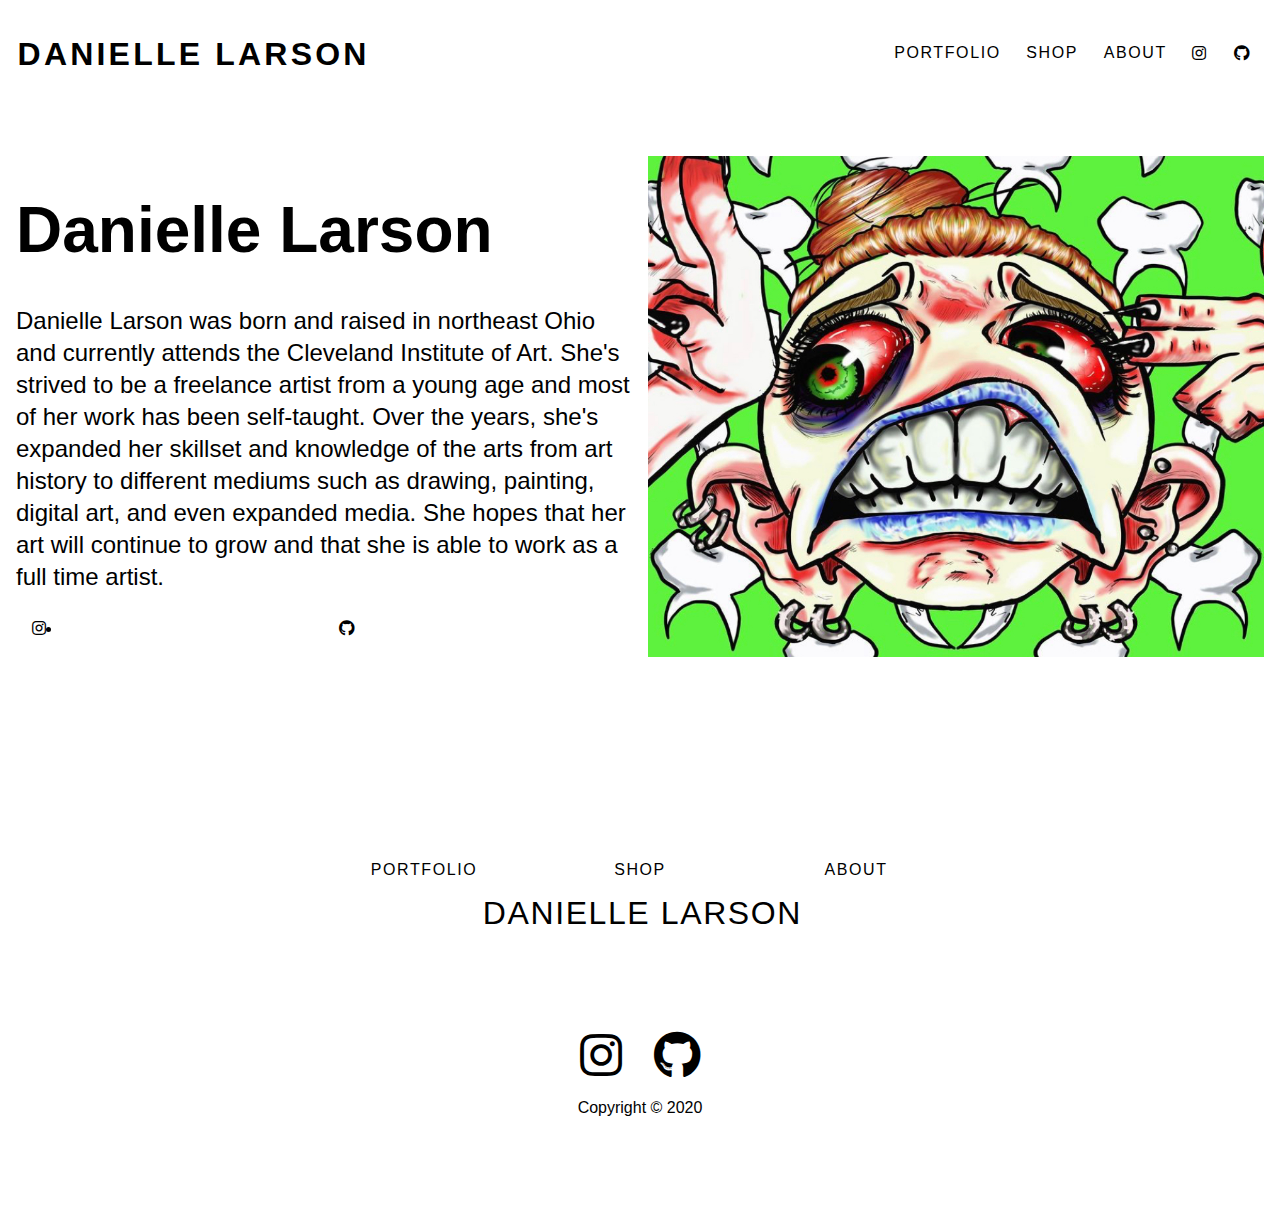
==== about.html @ 301f0d4b "added template and about pages" ====
<!DOCTYPE html>
<html lang="en">
<head>
    <meta charset="UTF-8">
    <meta name="viewport" content="width=device-width, initial-scale=1.0">
    <link rel="stylesheet" href="css/styles.css">
    <link rel="stylesheet" href="css/glightbox.min.css">
    <link rel="stylesheet" href="css/all.min.css">
    <title>About Danielle Larson</title>
</head>
<body>
    <header>
        <nav class="nav-bar">
            <h1 class="logo"><a href="index.html">Danielle Larson</a></h1>
            <ul class="nav-menu">
                <li class="nav-item"><a href="portfolio.html">Portfolio</a></li>
                <li class="nav-item"><a href="shop.html">Shop</a></li>
                <li class="nav-item"><a href="about.html">About</a></li>
                <li class="nav-item social-nav-item">
                    <a href="https://instagram.com/a_n_m1913" aria-label="Link to Instagram"
                        ><i class="fab fa-instagram" aria-hidden="true"></i
                    ></a>
                </li> 
                <li class="nav-item social-nav-item">
                    <a href="https://github.com/larsondanielle" aria-label="Link to Github"
                        ><i class="fab fa-github" aria-hidden="true"></i
                    ></a>
                </li>
            </ul>
        </nav>
    </header>

    <main class="about-page">
        <section class="about-text">
            <h1>Danielle Larson</h1>
            <p>Danielle Larson was born and raised in northeast Ohio and currently attends the Cleveland Institute of Art.  She's strived to be a freelance artist from a young age and most of her work has been self-taught.  Over the years, she's expanded her skillset and knowledge of the arts from art history to different mediums such as drawing, painting, digital art, and even expanded media. She hopes that her art will continue to grow and that she is able to work as a full time artist.</p>
       
       <section class="about-social">
            <a href="https://instagram.com/a_n_m1913" aria-label="Link to Instagram"
                        ><i class="fab fa-instagram" aria-hidden="true"></i
                    ></a>
                </li> 
                <li class="nav-item social-nav-item">
                    <a href="https://github.com/larsondanielle" aria-label="Link to Github"
                        ><i class="fab fa-github" aria-hidden="true"></i
                    ></a>
       </section> 
    </section>
       <section class="about-image">
           <img src="img/self-portrait.jpg" alt="Self portrait with exaggerated expresions and teeth in the background.">
       </section>
    </main>

<footer>
    <nav class="nav-bar footer-nav">
        <ul class="nav-menu">
            <li class="nav-item"><a href="portfolio.html">Portfolio</a></li>
            <li class="nav-item"><a href="shop.html">Shop</a></li>
            <li class="nav-item"><a href="about.html">About</a></li>
            <li class="nav-item logo footer-logo"><a href="index.html">Danielle Larson</a></li>
        </ul>
    </nav>
    <section class="footer-social">
        <a href="https://instagram.com/a_n_m1913" aria-label="Link to Instagram"
            ><i class="fab fa-instagram fa-3x" aria-hidden="true"></i
        ></a>
        <a href="https://github.com/larsondanielle" aria-label="Link to Github"
            ><i class="fab fa-github fa-3x" aria-hidden="true"></i
    ></a>
</section>
<p class="footer-copyright">Copyright &copy; 2020</p>
</footer>
</body>
</html>
---- css/styles.css ----
/*basic styles */
html {
  font-family: 100%;
  line-height: 1.5rem;
  box-sizing: border-box;
  font-family: Arial, Helvetica, sans-serif;
  height: 100%;
}

body {
  margin: 0 auto;
  padding: 0;
  min-height: 100%;
}

*,
*::before,
*::after {
  box-sizing: inherit;
}

img,
video {
  width: 100%;
  height: auto;
  display: block;
}

/* Begin header navbar styles */
.nav-bar {
  display: flex;
  flex-wrap: wrap;
  justify-content: center;
  align-items: center;
  line-height: 1rem;
  overflow: hidden;
  background-color: #fff;
}

.logo,
.nav-menu {
  text-transform: uppercase;
}
.logo,
.nav-item {
  white-space: nowrap;
}

.nav-menu {
  list-style: none;
  display: flex;
  flex-wrap: wrap;
  justify-content: space-evenly;
  align-items: center;
  padding: 0;
  margin: 0;
}

.nav-item {
  flex: 1 0 33.3%;
  text-align: center;
}

.social-nav-item {
  flex: 1 1 10%;
}

.logo a,
.nav-menu a {
  display: block;
  text-decoration: none;
  letter-spacing: 0.2rem;
  padding: 0.8rem;
  color: #000;
}

.logo a {
  font-weight: 700;
  font-size: 2rem;
}

.nav-menu a {
  font-weight: 400;
  letter-spacing: 0.1rem;
  border-bottom: 1px solid #fff;
  transition: all ease 0.1s;
}

.nav-menu a:hover {
  border-bottom: 1px solid #000;
}

/* Hero header navbar changes */

.hero-nav {
  background: none;
  grid-column: 1/-1;
  grid-row: 1/ -1;
  background: none;
  align-content: top;
  z-index: 10;
}

.hero-nav .logo a,
.hero-nav .nav-menu a {
  color: white;
}

.hero-nav .nav-menu a:hover {
  border-bottom: 1px solid #ffffff;
}

.hero-nav .nav-menu a {
  border-bottom: 1px solid rgba(0, 0, 0, 0);
}

/* Homepage here */

.hero-box {
  display: grid;
  grid-template-columns: 1fr;
  grid-template-rows: 1fr;
  grid-gap: 0;
  align-content: center;
  justify-content: center;
  align-items: start;
  height: 100%;
}

.hero-image-box {
  height: 100vh;
  max-width: 100%;
  display: grid;
  grid-column: 1 / -1;
  grid-row: 1 / -1;
}

.hero-image-box::after {
  content: "";
  background-color: rgba(0, 0, 0, 0.4);
  height: 100%;
  width: 100%;
  position: absolute;
  top: 0;
  left: 0;
}

.hero-img,
.hero-video {
  width: 100%;
  height: 100%;
  object-fit: cover;
}

.hero-video {
  background-color: #000;
  background-image: url("../img/red flower.jpg");
  background-repeat: no-repeat;
  background-size: cover;
  background-position: center;
}

.hero-text-box {
  grid-row: 1 / -1;
  grid-column: 1 / -1;
  align-self: center;
  padding: 1rem;
  z-index: 10;
  text-align: center;
}

.hero-heading {
  font-size: 1.5rem;
  letter-spacing: 0.05rem;
  font-weight: bold;
  text-transform: uppercase;
  color: white;
}

.hero-text {
  font-family: 1rem;
  margin-top: 0.5rem;
  color: white;
}

.hero-button {
  display: inline-block;
  padding: 0.75rem 2rem;
  background: none;
  color: white;
  font-size: 1.2rem;
  font-weight: bold;
  border: 1px solid white;
  border-radius: 5px;
  margin: 2rem;
}

.hero-button:hover {
  transform: scale(0.95);
}

.hero-button:active {
  background: rgba(0, 0, 0, 0.3);
}

/* About page CSS*/
.about-page {
  padding: 2rem 1rem 10rem 1rem;
  display: grid;
  grid-template-columns: 1fr;
  height: 100%;
}

.about-text {
  margin: 0 auto;
}

.about-text h1 {
  font-size: 2rem;
  line-height: 2rem;
}

.about-image img {
  height: 100%;
  object-fit: cover;
}

.about-social {
  display: flex;
  justify-content: start;
}

.about-social a {
  color: black;
  padding: 0 1rem 1rem 1rem;
}

/* Footer nav extra styles */
.footer-logo {
  white-space: nowrap;
}

.footer-social {
  display: flex;
  justify-content: center;
  padding-top: 3rem;
}

.footer-social a {
  color: black;
  padding: 0 1rem;
}

.footer-copyright {
  text-align: center;
  padding-bottom: 6rem;
}

/* Add media queries for large screens */

@media (min-width: 600px) {
  .nav-bar {
    line-height: 1.5rem;
  }
  .nav-menu {
    padding: 0 1rem;
  }
  .nav-item {
    flex: 1 1;
  }
  .hero-nav {
    padding-bottom: 1rem;
  }
  .hero-heading {
    font-size: 4rem;
    line-height: 4rem;
  }

  .hero-text-box {
    padding: 2rem;
  }
  .hero-text {
    font-size: 2rem;
    line-height: 2rem;
  }

  .about-page {
    grid-template-columns: 1fr 1fr;
    grid-gap: 1rem;
  }

  .about-text h1 {
    font-size: 3rem;
    line-height: 3rem;
  }
  .about-text p {
    font-size: 1.1rem;
    line-height: 1.5rem;
  }
  .footer-nav {
    padding: 2rem;
  }
  .footer-logo {
    flex-basis: 100%;
  }
}

@media (min-width: 920px) {
  body {
    max-width: 1400px;
  }
  .hero-body {
    max-width: unset;
  }

  .nav-bar {
    justify-content: space-between;
    padding: 1rem 0;
    margin: 1rem auto 2rem auto;
    line-height: 1rem;
  }
  .nav-menu {
    width: auto;
    justify-self: end;
  }

  .logo {
    margin: 0 0 0 0.3rem;
    justify-self: start;
  }
  .hero-nav {
    width: 100%;
  }
  .about-text h1 {
    font-size: 4rem;
    line-height: 4rem;
  }

  .about-text p {
    font-size: 1.5rem;
    line-height: 2rem;
  }

  .footer-nav {
    justify-content: space-evenly;
  }
}
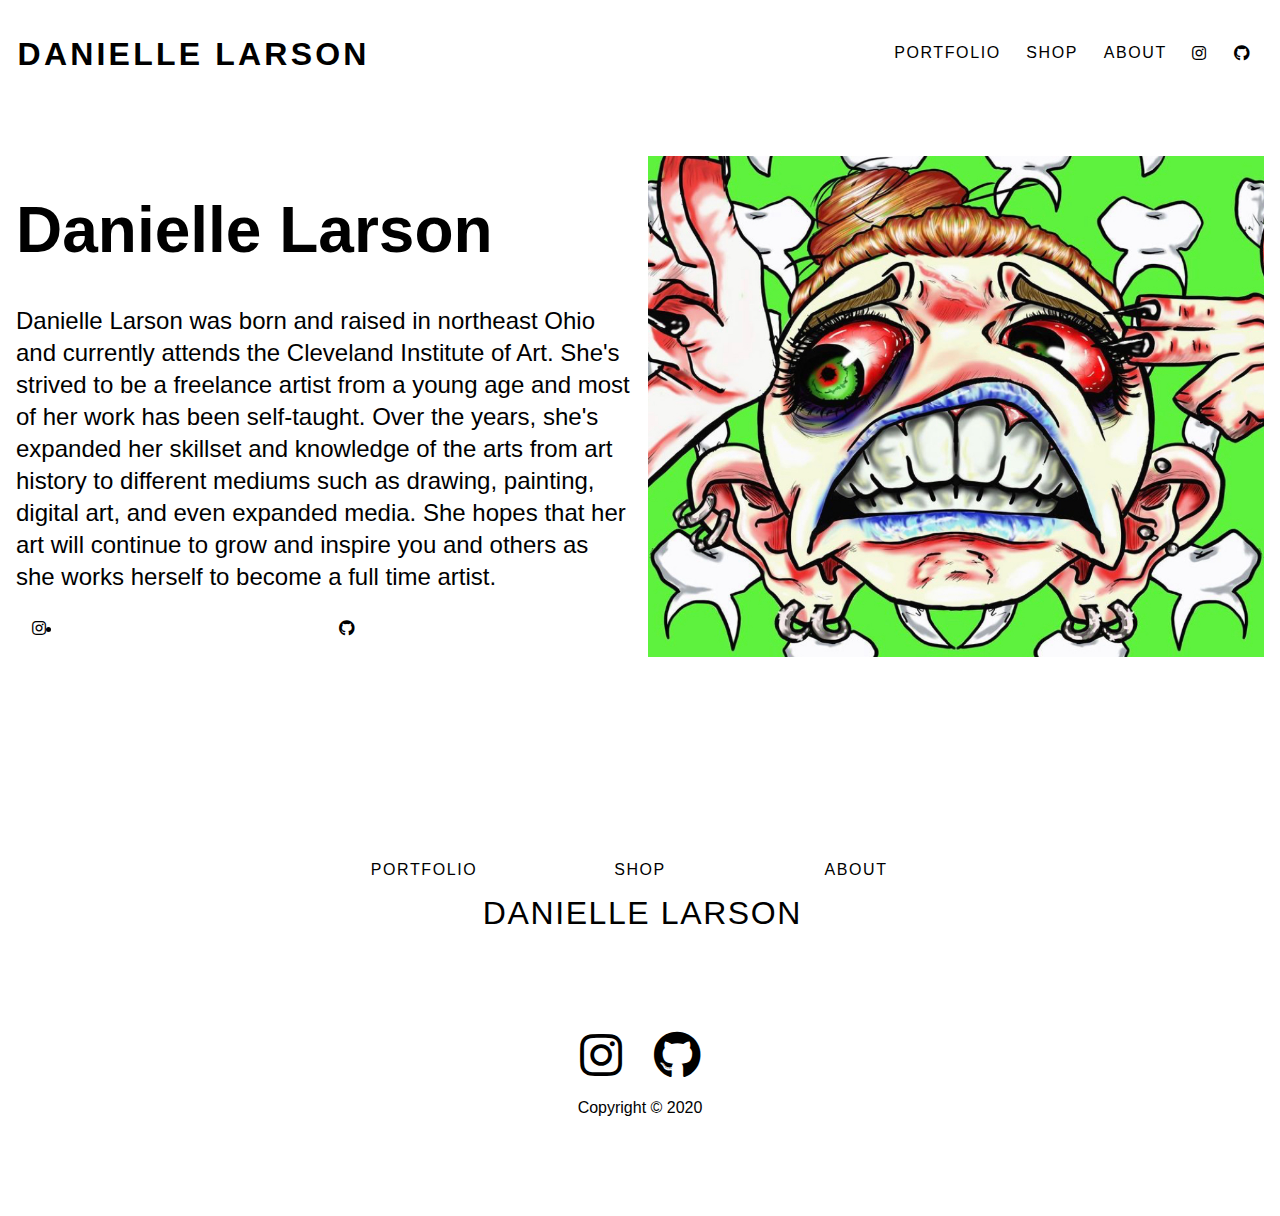
==== commit 2477c659: "changed text" ====
--- a/about.html
+++ b/about.html
@@ -33,7 +33,7 @@
     <main class="about-page">
         <section class="about-text">
             <h1>Danielle Larson</h1>
-            <p>Danielle Larson was born and raised in northeast Ohio and currently attends the Cleveland Institute of Art.  She's strived to be a freelance artist from a young age and most of her work has been self-taught.  Over the years, she's expanded her skillset and knowledge of the arts from art history to different mediums such as drawing, painting, digital art, and even expanded media. She hopes that her art will continue to grow and that she is able to work as a full time artist.</p>
+            <p>Danielle Larson was born and raised in northeast Ohio and currently attends the Cleveland Institute of Art.  She's strived to be a freelance artist from a young age and most of her work has been self-taught.  Over the years, she's expanded her skillset and knowledge of the arts from art history to different mediums such as drawing, painting, digital art, and even expanded media. She hopes that her art will continue to grow and inspire you and others as she works herself to become a full time artist.</p>
        
        <section class="about-social">
             <a href="https://instagram.com/a_n_m1913" aria-label="Link to Instagram"
--- a/css/styles.css
+++ b/css/styles.css
@@ -1,4 +1,4 @@
-/*basic styles */
+/* basic styles */
 html {
   font-family: 100%;
   line-height: 1.5rem;
@@ -235,6 +235,125 @@
   padding: 0 1rem 1rem 1rem;
 }
 
+/* Begin grid gallery page */
+.gallery-page {
+  padding: 0 1rem 10rem 1rem;
+}
+
+.portfolio-gallery {
+  display: grid;
+  grid-template-columns: repeat(auto-fit, minmax(300px, 1fr));
+  grid-gap: 0.5rem;
+  grid-auto-rows: 300px;
+}
+
+.gallery-item {
+  height: 100%;
+  width: 100%;
+  overflow: hidden;
+}
+
+.gallery-img {
+  height: 100%;
+  object-fit: cover;
+  transition: 0.5s ease-in-out;
+}
+
+.gallery-img:hover {
+  transform: scale(1.5);
+}
+
+.gallery-span {
+  grid-template-columns: 1fr;
+  grid-auto-flow: dense;
+}
+
+.w-1,
+.w-2,
+.w-3,
+.w-4,
+.w-5,
+.w-6 {
+  grid-column: span 1;
+}
+.h-1,
+.h-2,
+.h-3,
+.h-4,
+.h-5,
+.h-6 {
+  grid-row: span 1;
+}
+
+/* Styles for embedded shop page */
+.shop-page {
+  padding: 2rem 1rem 10rem 1rem;
+}
+.shop-page h1 {
+  font-size: 3rem;
+  line-height: 3rem;
+}
+.shop-page .text-box {
+  max-width: 80ch;
+  margin: 0 auto;
+}
+.shop-box {
+  width: 266px;
+  margin: 0 auto;
+}
+.shop-box iframe {
+  width: 100%;
+  height: 2749px; /* 12 items tall */
+}
+
+@media (min-width: 506px) {
+  .shop-box {
+    width: 506px;
+  }
+  .shop-box iframe {
+    height: 1417px; /* 6 items tall */
+  }
+}
+@media (min-width: 746px) {
+  .shop-box {
+    width: 746px;
+  }
+  .shop-box iframe {
+    height: 973px; /* 4 items tall */
+  }
+}
+
+@media (min-width: 986px) {
+  .shop-box {
+    width: 986px;
+  }
+  .shop-box iframe {
+    height: 751px; /* 3 items tall */
+  }
+}
+
+@media (min-width: 1226px) {
+  .shop-box {
+    width: 1226px;
+  }
+}
+
+.curated-shop {
+  display: grid;
+  grid-template-columns: repeat(auto-fit, minmax(300px, 1fr));
+  grid-gap: 1rem;
+}
+
+.shop-item p {
+  margin: 0;
+}
+
+.shop-item a {
+  color: black;
+}
+.shop-item h2 {
+  margin-bottom: 0;
+}
 /* Footer nav extra styles */
 .footer-logo {
   white-space: nowrap;
@@ -297,6 +416,48 @@
     font-size: 1.1rem;
     line-height: 1.5rem;
   }
+
+  /* Grid column and row spans for wider screens */
+  .w-1 {
+    grid-column: span 1;
+  }
+  .w-2 {
+    grid-column: span 2;
+  }
+  .w-3 {
+    grid-column: span 3;
+  }
+  .w-4 {
+    grid-column: span 4;
+  }
+  .w-5 {
+    grid-column: span 5;
+  }
+  .w-6 {
+    grid-column: span 6;
+  }
+  .h-1 {
+    grid-row: span 1;
+  }
+  .h-2 {
+    grid-row: span 2;
+  }
+  .h-3 {
+    grid-row: span 3;
+  }
+  .h-4 {
+    grid-row: span 4;
+  }
+  .h-5 {
+    grid-row: span 5;
+  }
+  .h-6 {
+    grid-row: span 6;
+  }
+  .gallery-span {
+    grid-template-columns: repeat(6, 1fr);
+  }
+
   .footer-nav {
     padding: 2rem;
   }
